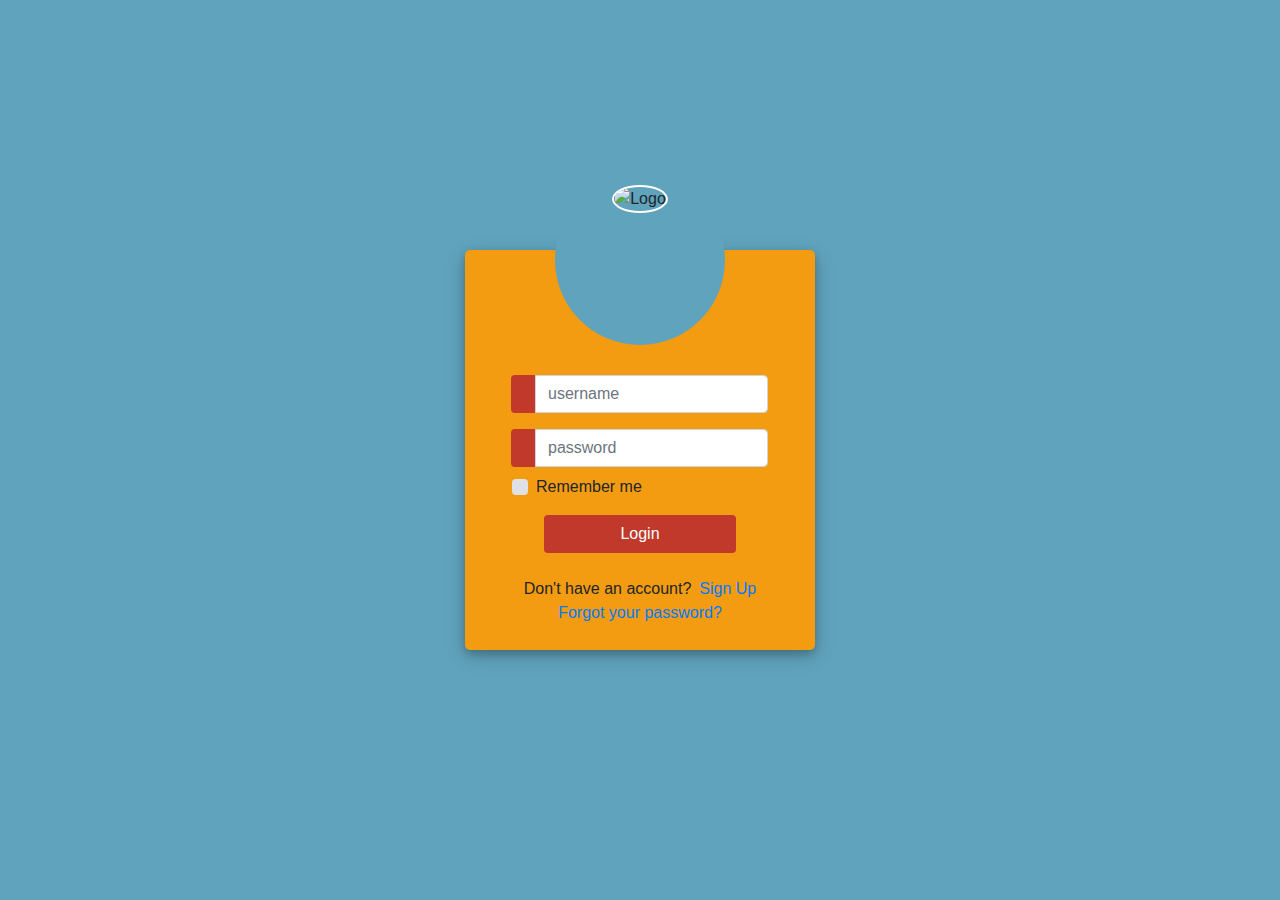
==== SignIn.html @ 23c720c1 "Initial commit" ====
<!DOCTYPE html>
<html lang="en">
<head>
    <meta charset="UTF-8">
    <meta name="viewport" content="width=device-width, initial-scale=1.0">
    <title>SignIn</title>
    <link rel="stylesheet" href="SignIn.css">
    <link href="https://maxcdn.bootstrapcdn.com/bootstrap/4.1.1/css/bootstrap.min.css" rel="stylesheet" id="bootstrap-css">
<script src="https://cdnjs.cloudflare.com/ajax/libs/jquery/3.2.1/jquery.min.js"></script>
</head>
<body>
    <div class="container h-100">
		<div class="d-flex justify-content-center h-100">
			<div class="user_card">
				<div class="d-flex justify-content-center">
					<div class="brand_logo_container">
						<img src="https://cdn.freebiesupply.com/logos/large/2x/pinterest-circle-logo-png-transparent.png" class="brand_logo" alt="Logo">
					</div>
				</div>
				<div class="d-flex justify-content-center form_container">
					<form>
						<div class="input-group mb-3">
							<div class="input-group-append">
								<span class="input-group-text"><i class="fas fa-user"></i></span>
							</div>
							<input type="text" name="" class="form-control input_user" value="" placeholder="username">
						</div>
						<div class="input-group mb-2">
							<div class="input-group-append">
								<span class="input-group-text"><i class="fas fa-key"></i></span>
							</div>
							<input type="password" name="" class="form-control input_pass" value="" placeholder="password">
						</div>
						<div class="form-group">
							<div class="custom-control custom-checkbox">
								<input type="checkbox" class="custom-control-input" id="customControlInline">
								<label class="custom-control-label" for="customControlInline">Remember me</label>
							</div>
						</div>
							<div class="d-flex justify-content-center mt-3 login_container">
				 	<button type="button" name="button" class="btn login_btn">Login</button>
				   </div>
					</form>
				</div>
		
				<div class="mt-4">
					<div class="d-flex justify-content-center links">
						Don't have an account? <a href="#" class="ml-2">Sign Up</a>
					</div>
					<div class="d-flex justify-content-center links">
						<a href="#">Forgot your password?</a>
					</div>
				</div>
			</div>
		</div>
	</div>

</body>
</html>
---- SignIn.css ----
body,
html {
    margin: 0;
    padding: 0;
    height: 100%;
    background: #60a3bc !important;
}
.user_card {
    height: 400px;
    width: 350px;
    margin-top: auto;
    margin-bottom: auto;
    background: #f39c12;
    position: relative;
    display: flex;
    justify-content: center;
    flex-direction: column;
    padding: 10px;
    box-shadow: 0 4px 8px 0 rgba(0, 0, 0, 0.2), 0 6px 20px 0 rgba(0, 0, 0, 0.19);
    -webkit-box-shadow: 0 4px 8px 0 rgba(0, 0, 0, 0.2), 0 6px 20px 0 rgba(0, 0, 0, 0.19);
    -moz-box-shadow: 0 4px 8px 0 rgba(0, 0, 0, 0.2), 0 6px 20px 0 rgba(0, 0, 0, 0.19);
    border-radius: 5px;

}
.brand_logo_container {
    position: absolute;
    height: 170px;
    width: 170px;
    top: -75px;
    border-radius: 50%;
    background: #60a3bc;
    padding: 10px;
    text-align: center;
}
.brand_logo {
    height: 150px;
    width: 150px;
    border-radius: 50%;
    border: 2px solid white;
}
.form_container {
    margin-top: 100px;
}
.login_btn {
    width: 100%;
    background: #c0392b !important;
    color: white !important;
}
.login_btn:focus {
    box-shadow: none !important;
    outline: 0px !important;
}
.login_container {
    padding: 0 2rem;
}
.input-group-text {
    background: #c0392b !important;
    color: white !important;
    border: 0 !important;
    border-radius: 0.25rem 0 0 0.25rem !important;
}
.input_user,
.input_pass:focus {
    box-shadow: none !important;
    outline: 0px !important;
}
.custom-checkbox .custom-control-input:checked~.custom-control-label::before {
    background-color: #c0392b !important;
}
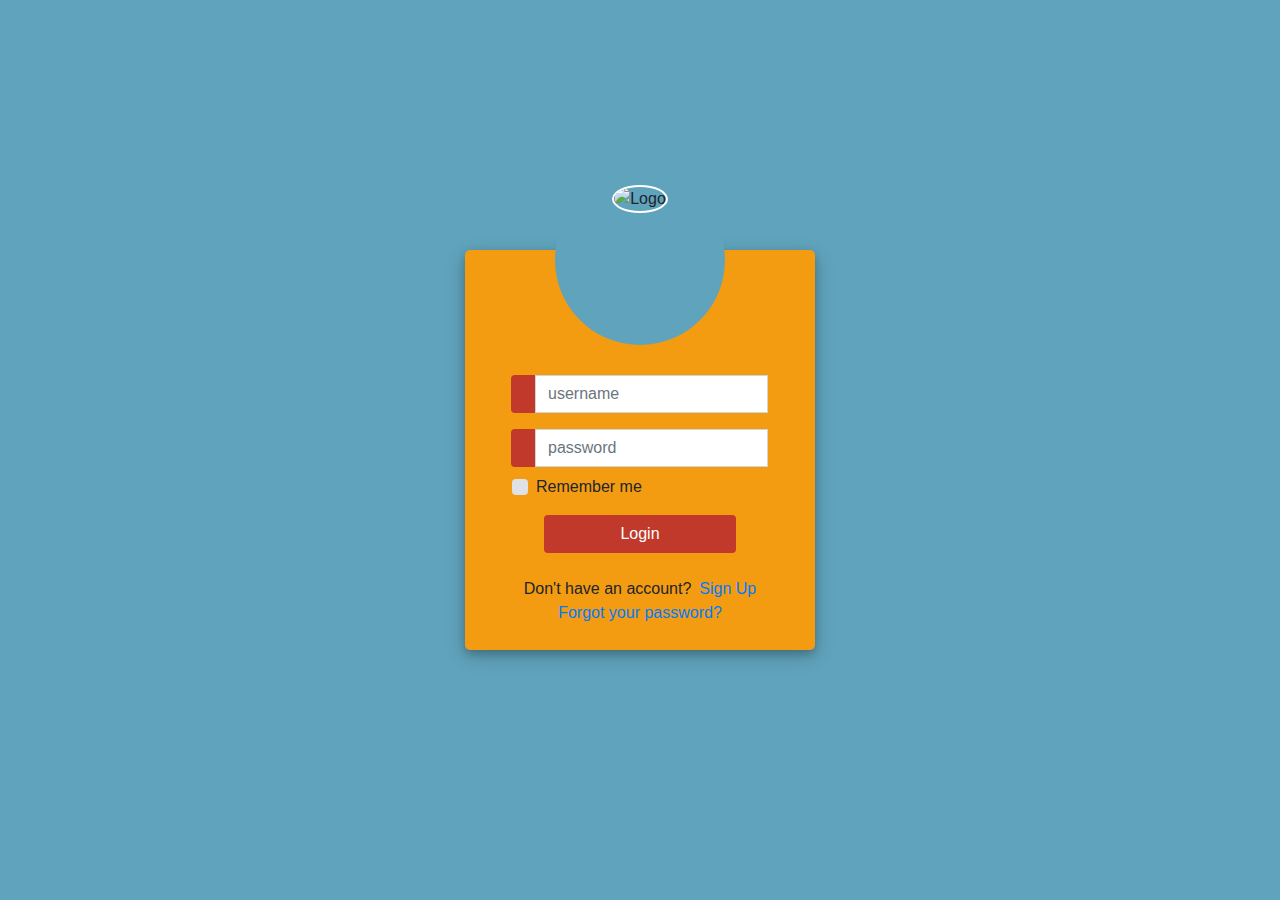
==== commit 16ecb8cb: "delete functionality done , sign in , signup done" ====
--- a/SignIn.html
+++ b/SignIn.html
@@ -22,14 +22,19 @@
 						<div class="input-group mb-3">
 							<div class="input-group-append">
 								<span class="input-group-text"><i class="fas fa-user"></i></span>
-							</div>
-							<input type="text" name="" class="form-control input_user" value="" placeholder="username">
+							</div>	
+							<input required type="text" name="" class="form-control input_user" placeholder="username" id="username">
+							<br/>
+							<p id="username-error"></p>
+							
 						</div>
 						<div class="input-group mb-2">
 							<div class="input-group-append">
 								<span class="input-group-text"><i class="fas fa-key"></i></span>
 							</div>
-							<input type="password" name="" class="form-control input_pass" value="" placeholder="password">
+							<input required type="password" name="" class="form-control input_pass"  placeholder="password" id="password">
+							<br/>
+							<p id="password-error" ></p>
 						</div>
 						<div class="form-group">
 							<div class="custom-control custom-checkbox">
@@ -38,14 +43,14 @@
 							</div>
 						</div>
 							<div class="d-flex justify-content-center mt-3 login_container">
-				 	<button type="button" name="button" class="btn login_btn">Login</button>
+				 	<button type="button" name="button" class="btn login_btn" id="login-submit">Login</button>
 				   </div>
 					</form>
 				</div>
 		
 				<div class="mt-4">
 					<div class="d-flex justify-content-center links">
-						Don't have an account? <a href="#" class="ml-2">Sign Up</a>
+						Don't have an account? <a href="file:///D:/task/jsProject1/jsProject/jsProject/SignUp.html" class="ml-2">Sign Up</a>
 					</div>
 					<div class="d-flex justify-content-center links">
 						<a href="#">Forgot your password?</a>
@@ -54,6 +59,6 @@
 			</div>
 		</div>
 	</div>
-
 </body>
+<script src="SignIn.js"></script>
 </html>